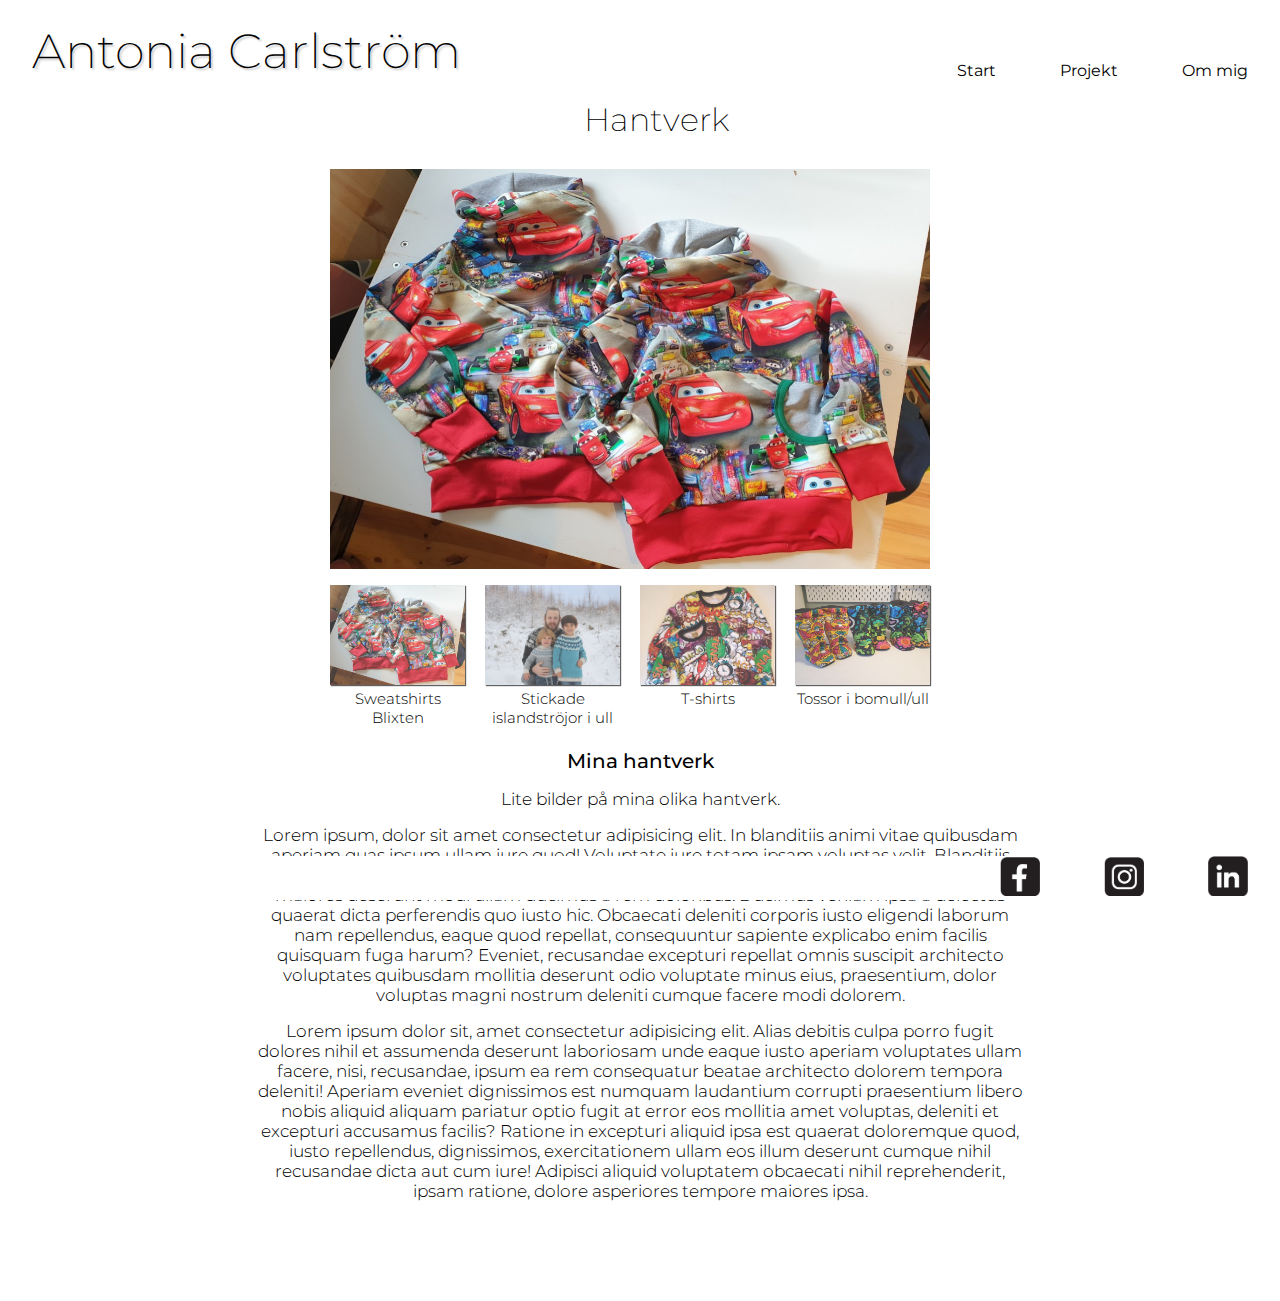
==== html/hantverk.html @ f153f363 "Add files via upload" ====
<!DOCTYPE html>
<html lang="en">

<head>
  <meta charset="UTF-8">
  <meta http-equiv="X-UA-Compatible" content="IE=edge">
  <meta name="viewport" content="width=device-width, initial-scale=1.0">
  <link rel="stylesheet" href="../css/style.css">
  <link href="https://fonts.googleapis.com/css2?family=Montserrat:wght@100;300;400&display=swap" rel="stylesheet">
  <link rel="apple-touch-icon" sizes="180x180" href="/apple-touch-icon.png">
<link rel="icon" type="image/png" sizes="32x32" href="/favicon-32x32.png">
<link rel="icon" type="image/png" sizes="16x16" href="/favicon-16x16.png">
<link rel="manifest" href="/site.webmanifest">
  <title>Antonia Carlström</title>
</head>

<body>
  <nav class="flexnav">
    <div class="flex-left">
      <h2>Antonia Carlström</h2>
    </div>
    <div class="flex-right">
      <ul>
        <li><a href="../index.html">Start</a></li>

        <li class="dropdown">
          <span><a href="#">Projekt</a></span>
          <div class="dropdown-content">
            <p><a href="yunlee.html">YunLee</p>

            <p><a href="miniprojekt.html">Miniprojekt</p>

            <p><a href="tartor.html">Tårtor</p>

            <p><a href="hantverk.html">Hantverk</p>
          </div>

        <li><a href="om.html">Om mig</a></li>

      </ul>
    </div>
  </nav>
  <div class="main">

    <h1>Hantverk</h1>

    <div class="a2">
      <img src="../media/projekt-bilder/somnad/blixten1.jpg" class="window">



      <div class="grid-container">
        <div class="item1"><img src="../media/projekt-bilder/somnad/blixten1.jpg" class="thumb">
          <div>Sweatshirts Blixten</div>
        </div>
        <div class="item2"><img src="../media/projekt-bilder/somnad/fam.jpg" class="thumb">
          <div>Stickade islandströjor i ull</div>
        </div>
        <div class="item3"><img src="../media/projekt-bilder/somnad/somnad.jpg" class="thumb">
          <div>T-shirts</div>
        </div>
        <div class="item4"><img src="../media/projekt-bilder/somnad/tossor.jpg" class="thumb">
          <div>Tossor i bomull/ull</div>
        </div>

      </div>
    </div>


    <article>Mina hantverk
      <p>Lite bilder på mina olika hantverk. </p>
      <p>Lorem ipsum, dolor sit amet consectetur adipisicing elit. In blanditiis animi vitae quibusdam aperiam quas
        ipsum ullam iure quod! Voluptate iure totam ipsam voluptas velit. Blanditiis earum repellat nostrum suscipit vel
        ut consequuntur, recusandae iure, fugiat quaerat maiores deserunt modi ullam ducimus a rem doloribus. Ducimus
        veniam ipsa a delectus quaerat dicta perferendis quo iusto hic. Obcaecati deleniti corporis iusto eligendi
        laborum nam repellendus, eaque quod repellat, consequuntur sapiente explicabo enim facilis quisquam fuga harum?
        Eveniet, recusandae excepturi repellat omnis suscipit architecto voluptates quibusdam mollitia deserunt odio
        voluptate minus eius, praesentium, dolor voluptas magni nostrum deleniti cumque facere modi dolorem.</p>
      <p>Lorem ipsum dolor sit, amet consectetur adipisicing elit. Alias debitis culpa porro fugit dolores nihil et
        assumenda deserunt laboriosam unde eaque iusto aperiam voluptates ullam facere, nisi, recusandae, ipsum ea rem
        consequatur beatae architecto dolorem tempora deleniti! Aperiam eveniet dignissimos est numquam laudantium
        corrupti praesentium libero nobis aliquid aliquam pariatur optio fugit at error eos mollitia amet voluptas,
        deleniti et excepturi accusamus facilis? Ratione in excepturi aliquid ipsa est quaerat doloremque quod, iusto
        repellendus, dignissimos, exercitationem ullam eos illum deserunt cumque nihil recusandae dicta aut cum iure!
        Adipisci aliquid voluptatem obcaecati nihil reprehenderit, ipsam ratione, dolore asperiores tempore maiores
        ipsa.</p>
    </article>





    <footer>
      <div class="footer-left"></div>
      <div class="footer-right">
        <ul class="footer-ul">
          <li class="footer-li"><a href="http://www.facebook.com" target="_blank"><img class="icon"
                src="../media/icons/facebook.png" alt="Facebook icon"></a></li>
          <li><a href="http://www.instagram.com/bejtedejte" target="_blank"><img class="icon"
                src="../media/icons/instagram.png" alt="Instagram icon"></a></li>
          <li><a href="http://www.linkedin.com" target="_blank"><img class="icon" src="../media/icons/linkedin.png"
                alt="LinkedIn icon"></a></li>

        </ul>
      </div>
    </footer>
    <script type="text/javascript" src="../js/script.js"></script>

</body>

</html>
---- css/style.css ----
* {
    box-sizing: border-box;
    border: 0;
    outline: 0;
    margin: 0;
    padding: 0;
}

a {
    text-decoration: none;
    color: #000000;
    font-family: 'Montserrat', sans-serif;
    font-weight: 400;
}

a:hover {
    color: #d9d9d9;

}

footer {
    background-color: #ffffff;
    font-family: 'Montserrat', sans-serif;
    display: block;
    width: 100%;
    position: fixed;
    bottom: 0px;
    right: 0;
    border: 0px solid red;
}

.footer-left {

    border: 0px red solid;
    flex-basis: 60%;
}

.footer-right {

    border: 0px red solid;
    flex-basis: 40%;
}

h1 {
    margin-left: 2rem;
    margin-bottom: 30px;
    font-family: 'Montserrat', sans-serif;
    font-weight: 200;
    font-size: 2rem;
}

h2 {
    margin-left: 2rem;
    font-family: 'Montserrat', sans-serif;
    font-weight: 200;
    font-size: 3rem;
    text-shadow: #cccccc 2px 2px 2px;
}

img {
    border-radius: 0px;
}

ul {
    list-style-type: none;
    margin-top: 0px;
    padding: 0px;
    display: flex;
    align-items: flex-end;
    justify-content: flex-end;

}

li {
    display: inline;
    float: right;
    margin-left: 2rem;
    margin-right: 2rem;
    font-size: 1rem;
}

nav {
    position: fixed;
    top: 0;
    right: 0;
    left: 0;
    background-color: #ffffff;
    font-family: 'Montserrat', sans-serif;
    display: flex;
}

.flex-left {
    align-items: flex-start;
    border: 0px red solid;
    flex-basis: 60%;
}

.flex-right {
    align-items: flex-end;
    border: 0px red solid;
    flex-basis: 40%;
}

.flexnav {
    align-items: flex-end;
    justify-content: flex-start;
    height: 80px;
    z-index: 1;
}

.galleri {
    margin-top: 100px;
}

.icon {
    width: 40px;
}

.main {
    margin-top: 100px;
    font-family: 'Montserrat', sans-serif;
    font-weight: 300;
    text-align: center;
    display: block;
}

.main-index {
    display: flex;
    align-items: center;
    justify-content: center;
    background-color: #fff;
    width: 100%;
    height: 100%;
    border: 0px solid green;
    padding: 60px;
}

.galleri {
    display: flex;
    width: 80%;
    justify-content: center;
    align-items: center;
    border: 0px red solid;
    flex-flow: row wrap;
}

.projektruta {
    width: 250px;
    min-width: 250px;
    max-width: 250px;
    height: 250px;
    min-height: 250px;
    max-height: 250px;
    padding: 5px;
    margin: 5px 5px 5px;
    background-color: #fff;
    position: relative;
    display: flex;
    align-items: center;
    justify-content: center;
    flex-flow: row wrap;
    transition: 0.5s ease-out;
    box-shadow: 1px 1px 1px 1px #ececec;
    border: 0px solid blue;
    flex-basis: 44%;
}

.projektruta:before {
    content: '';
    position: absolute;
    top: 0;
    left: 0;
    display: flex;
    width: 100%;
    height: 100%;
    background: #fff;
    z-index: 2;
    transition: 0.5s;
    opacity: 0;
}

.projektruta:hover {
    opacity: 1;
}

.projektruta:hover:before {
    opacity: 0.7;
}

.projektruta:hover .projekt-text {
    opacity: 1;
}

.projektruta img {
    width: 100%;
    height: 100%;
    position: absolute;
    top: 0;
    left: 0;
    object-fit: cover;
}

.projektruta .projekt-text {
    position: absolute;
    z-index: 3;
    color: rgb(181, 3, 89);
    opacity: 0;
    transition: 0s;
}

.projekt-text h2 {
    margin: 0;
    font-family: 'Montserrat', sans-serif;
    letter-spacing: 2px;

}

.projekt-text a {
    display: inline-block;
    border: 0px solid #fff;
    margin: 0;
    text-decoration: none;
    transition: 0s;
    color: #3a3a3a;
}

.dropdown {
    position: relative;
    display: inline-block;
}

.dropdown-content {
    display: none;
    position: absolute;
    background-color: #ffffff;
    min-width: 160px;
    box-shadow: 0px;
    padding: 0px 0px;
    z-index: 1;
}

.dropdown:hover .dropdown-content {
    display: block;
}

.flexcontainer {
    display: flex;
    flex-direction: row;
    min-height: 100%;
    align-items: stretch;
    border: aqua solid 0px;
}

.flexitem {
    display: flex;
}

#bild-vanster {
    background: #ffffff;
    order: -1;
    flex-basis: 40%;
    opacity: 0.5;
}

#content {
    order: 1;
    padding: 3rem;
    flex-basis: 40%;
    justify-content: center;
    flex-flow: row wrap;
    font-weight: 500;
}

.fixed {
    position: fixed;
    width: 40%;
    background-image: url(../media/antonia.jpg);
    height: 100%;
    background-position-x: -20px;
    background-position-y: -120px;
    background-repeat: no-repeat;
    background-size: cover;
}

.sidebar {
    width: 20%;
}

div>p {
    margin-top: 1rem;
    font-weight: 300;
}

article>p {
    margin-top: 1rem;
    font-weight: 300;
    font-size: smaller;
}

article {
    margin: 0px 20%;
    margin-bottom: 100px;
    margin-top: 180px;
    font-size: 20px;
    font-weight: 500;
}
.thumb {
    opacity: 0.8;
    box-shadow: #3a3a3a 1px 1px 1px;
}

.thumb:hover {
    opacity: 1;
}

.a2 {
    width: 100%;
    height: 400px;
    border: 0px solid red;
    display: grid;
    justify-content: center;
    margin-bottom: 2rem;
}
.a2 img {
    width: 600px;
    height: 400px;
}

.grid-container {
    display: grid;
    grid-template-columns: auto auto auto auto auto;
    grid-gap: 20px;
    width: 100%;
    padding: 0px;
    margin-top: 1rem;
    justify-content: center;
}

.grid-container>div {
    text-align: center;
    padding: 0;
    font-size: 15px;
    max-width: 135px;
}
.grid-container img {
    width: 135px;
    height: 100px;
}
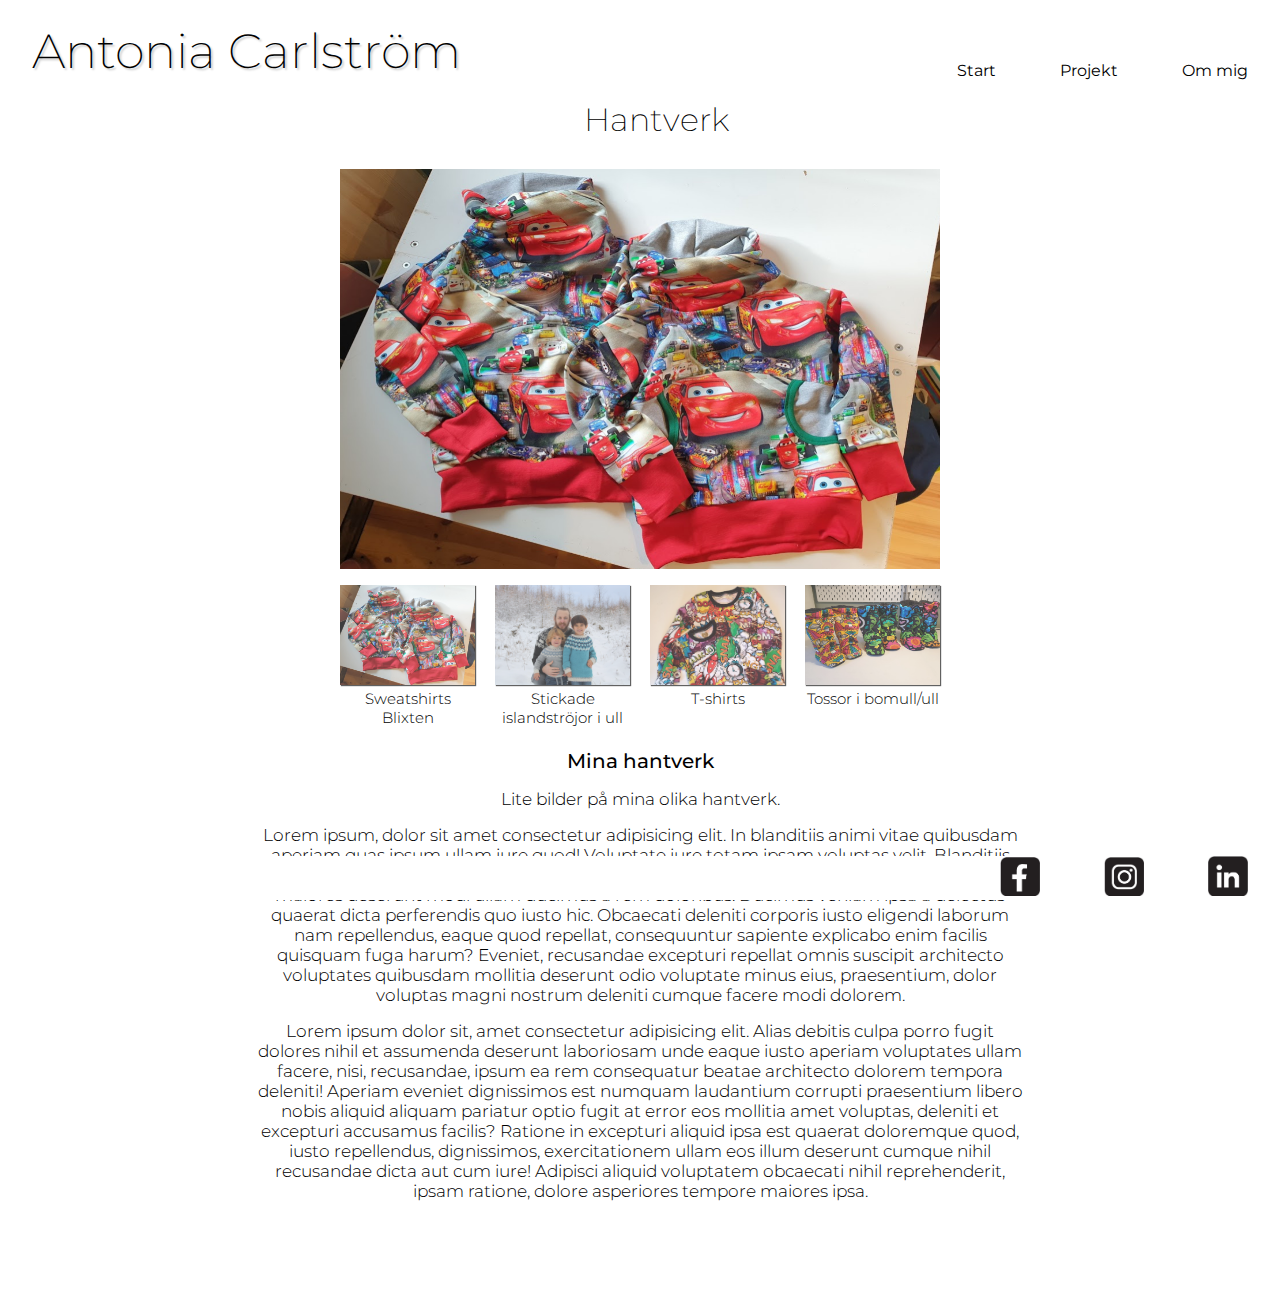
==== commit 5ad81f56: "Add files via upload" ====
--- a/html/hantverk.html
+++ b/html/hantverk.html
@@ -1,6 +1,5 @@
 <!DOCTYPE html>
 <html lang="en">
-
 <head>
   <meta charset="UTF-8">
   <meta http-equiv="X-UA-Compatible" content="IE=edge">
@@ -8,9 +7,9 @@
   <link rel="stylesheet" href="../css/style.css">
   <link href="https://fonts.googleapis.com/css2?family=Montserrat:wght@100;300;400&display=swap" rel="stylesheet">
   <link rel="apple-touch-icon" sizes="180x180" href="/apple-touch-icon.png">
-<link rel="icon" type="image/png" sizes="32x32" href="/favicon-32x32.png">
-<link rel="icon" type="image/png" sizes="16x16" href="/favicon-16x16.png">
-<link rel="manifest" href="/site.webmanifest">
+  <link rel="icon" type="image/png" sizes="32x32" href="/favicon-32x32.png">
+  <link rel="icon" type="image/png" sizes="16x16" href="/favicon-16x16.png">
+  <link rel="manifest" href="/site.webmanifest">
   <title>Antonia Carlström</title>
 </head>
 
@@ -22,21 +21,15 @@
     <div class="flex-right">
       <ul>
         <li><a href="../index.html">Start</a></li>
-
         <li class="dropdown">
           <span><a href="#">Projekt</a></span>
           <div class="dropdown-content">
             <p><a href="yunlee.html">YunLee</p>
-
             <p><a href="miniprojekt.html">Miniprojekt</p>
-
             <p><a href="tartor.html">Tårtor</p>
-
             <p><a href="hantverk.html">Hantverk</p>
           </div>
-
         <li><a href="om.html">Om mig</a></li>
-
       </ul>
     </div>
   </nav>
@@ -44,10 +37,8 @@
 
     <h1>Hantverk</h1>
 
-    <div class="a2">
+    <div class="grid-main-image">
       <img src="../media/projekt-bilder/somnad/blixten1.jpg" class="window">
-
-
 
       <div class="grid-container">
         <div class="item1"><img src="../media/projekt-bilder/somnad/blixten1.jpg" class="thumb">
@@ -67,7 +58,8 @@
     </div>
 
 
-    <article>Mina hantverk
+    <article>
+      Mina hantverk
       <p>Lite bilder på mina olika hantverk. </p>
       <p>Lorem ipsum, dolor sit amet consectetur adipisicing elit. In blanditiis animi vitae quibusdam aperiam quas
         ipsum ullam iure quod! Voluptate iure totam ipsam voluptas velit. Blanditiis earum repellat nostrum suscipit vel
@@ -75,7 +67,8 @@
         veniam ipsa a delectus quaerat dicta perferendis quo iusto hic. Obcaecati deleniti corporis iusto eligendi
         laborum nam repellendus, eaque quod repellat, consequuntur sapiente explicabo enim facilis quisquam fuga harum?
         Eveniet, recusandae excepturi repellat omnis suscipit architecto voluptates quibusdam mollitia deserunt odio
-        voluptate minus eius, praesentium, dolor voluptas magni nostrum deleniti cumque facere modi dolorem.</p>
+        voluptate minus eius, praesentium, dolor voluptas magni nostrum deleniti cumque facere modi dolorem.
+      </p>
       <p>Lorem ipsum dolor sit, amet consectetur adipisicing elit. Alias debitis culpa porro fugit dolores nihil et
         assumenda deserunt laboriosam unde eaque iusto aperiam voluptates ullam facere, nisi, recusandae, ipsum ea rem
         consequatur beatae architecto dolorem tempora deleniti! Aperiam eveniet dignissimos est numquam laudantium
@@ -83,12 +76,9 @@
         deleniti et excepturi accusamus facilis? Ratione in excepturi aliquid ipsa est quaerat doloremque quod, iusto
         repellendus, dignissimos, exercitationem ullam eos illum deserunt cumque nihil recusandae dicta aut cum iure!
         Adipisci aliquid voluptatem obcaecati nihil reprehenderit, ipsam ratione, dolore asperiores tempore maiores
-        ipsa.</p>
+        ipsa.
+      </p>
     </article>
-
-
-
-
 
     <footer>
       <div class="footer-left"></div>
@@ -100,7 +90,6 @@
                 src="../media/icons/instagram.png" alt="Instagram icon"></a></li>
           <li><a href="http://www.linkedin.com" target="_blank"><img class="icon" src="../media/icons/linkedin.png"
                 alt="LinkedIn icon"></a></li>
-
         </ul>
       </div>
     </footer>
--- a/css/style.css
+++ b/css/style.css
@@ -15,7 +15,6 @@
 
 a:hover {
     color: #d9d9d9;
-
 }
 
 footer {
@@ -26,18 +25,15 @@
     position: fixed;
     bottom: 0px;
     right: 0;
-    border: 0px solid red;
 }
 
 .footer-left {
 
-    border: 0px red solid;
     flex-basis: 60%;
 }
 
 .footer-right {
 
-    border: 0px red solid;
     flex-basis: 40%;
 }
 
@@ -91,13 +87,11 @@
 
 .flex-left {
     align-items: flex-start;
-    border: 0px red solid;
     flex-basis: 60%;
 }
 
 .flex-right {
     align-items: flex-end;
-    border: 0px red solid;
     flex-basis: 40%;
 }
 
@@ -131,7 +125,6 @@
     background-color: #fff;
     width: 100%;
     height: 100%;
-    border: 0px solid green;
     padding: 60px;
 }
 
@@ -140,7 +133,7 @@
     width: 80%;
     justify-content: center;
     align-items: center;
-    border: 0px red solid;
+
     flex-flow: row wrap;
 }
 
@@ -161,7 +154,6 @@
     flex-flow: row wrap;
     transition: 0.5s ease-out;
     box-shadow: 1px 1px 1px 1px #ececec;
-    border: 0px solid blue;
     flex-basis: 44%;
 }
 
@@ -203,7 +195,6 @@
 .projektruta .projekt-text {
     position: absolute;
     z-index: 3;
-    color: rgb(181, 3, 89);
     opacity: 0;
     transition: 0s;
 }
@@ -212,7 +203,6 @@
     margin: 0;
     font-family: 'Montserrat', sans-serif;
     letter-spacing: 2px;
-
 }
 
 .projekt-text a {
@@ -248,7 +238,6 @@
     flex-direction: row;
     min-height: 100%;
     align-items: stretch;
-    border: aqua solid 0px;
 }
 
 .flexitem {
@@ -304,6 +293,7 @@
     font-size: 20px;
     font-weight: 500;
 }
+
 .thumb {
     opacity: 0.8;
     box-shadow: #3a3a3a 1px 1px 1px;
@@ -313,22 +303,22 @@
     opacity: 1;
 }
 
-.a2 {
+.grid-main-image {
     width: 100%;
     height: 400px;
-    border: 0px solid red;
     display: grid;
     justify-content: center;
     margin-bottom: 2rem;
 }
-.a2 img {
+
+.grid-main-image img {
     width: 600px;
     height: 400px;
 }
 
 .grid-container {
     display: grid;
-    grid-template-columns: auto auto auto auto auto;
+    grid-template-columns: auto auto auto auto;
     grid-gap: 20px;
     width: 100%;
     padding: 0px;
@@ -342,7 +332,8 @@
     font-size: 15px;
     max-width: 135px;
 }
+
 .grid-container img {
     width: 135px;
     height: 100px;
-}
+}